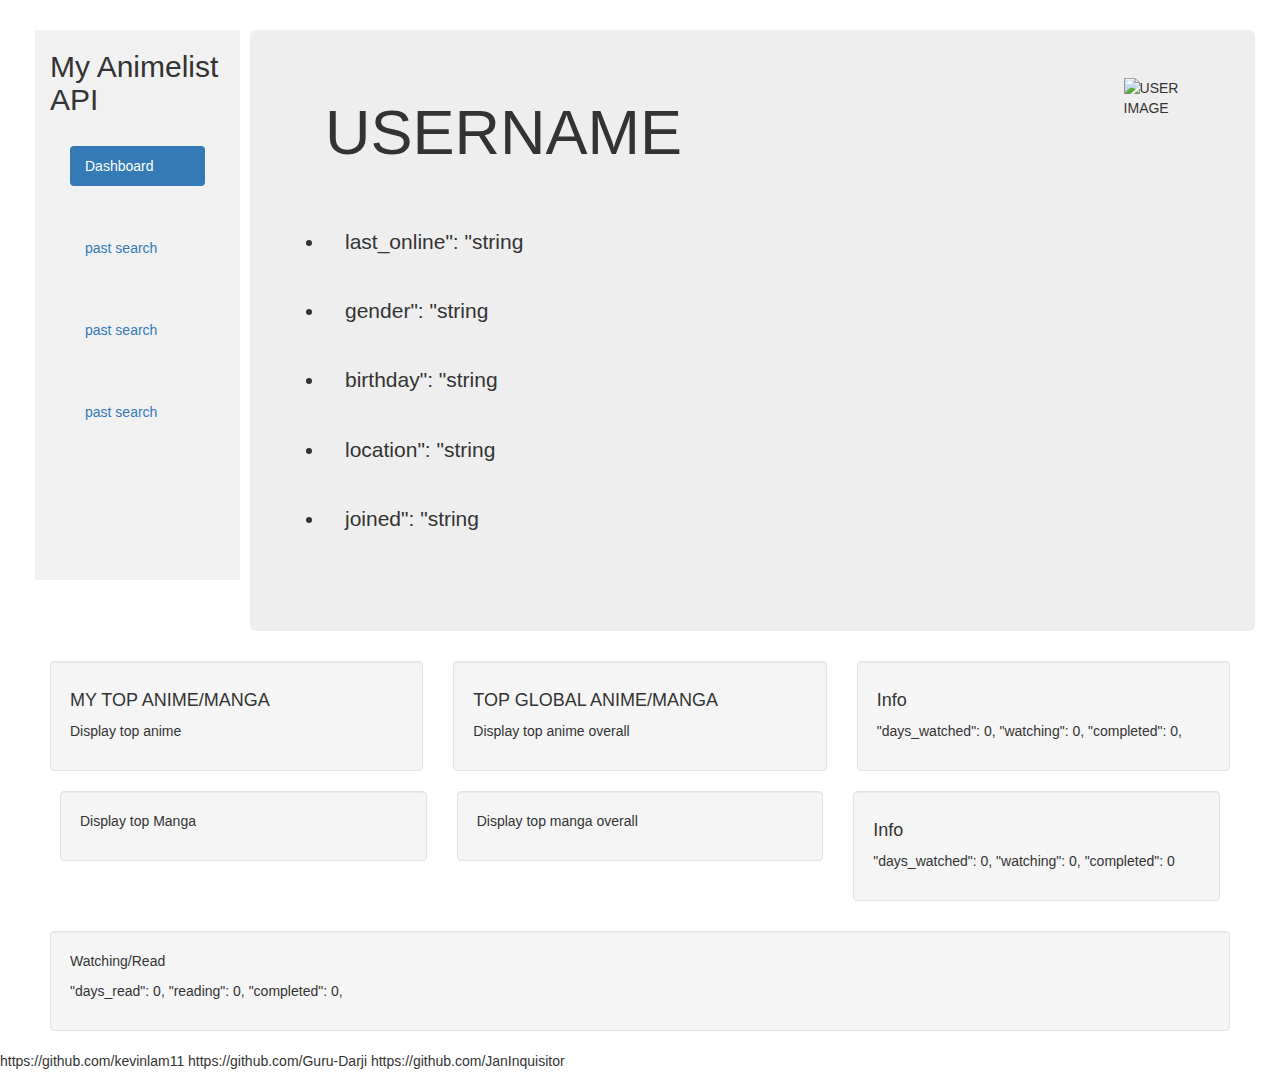
==== index.html @ b76c166d "fix max  img px and cleaned up divs" ====
<!DOCTYPE html>
<html lang="en">
  <head>
    <title>Bootstrap Example</title>
    <meta charset="utf-8" />
    <meta name="viewport" content="width=device-width, initial-scale=1" />
    <link
      rel="stylesheet"
      href="https://maxcdn.bootstrapcdn.com/bootstrap/3.4.1/css/bootstrap.min.css"
    />
    <script src="https://ajax.googleapis.com/ajax/libs/jquery/3.5.1/jquery.min.js"></script>
    <script src="https://maxcdn.bootstrapcdn.com/bootstrap/3.4.1/js/bootstrap.min.js"></script>
    <link rel="stylesheet" href="css/style.css" />
  </head>
  <body>
    <nav class="navbar navbar-inverse visible-xs">
      <div class="container-fluid">
        <div class="navbar-header">
          <button
            type="button"
            class="navbar-toggle"
            data-toggle="collapse"
            data-target="#myNavbar"
          >
            <span class="icon-bar"></span>
            <span class="icon-bar"></span>
            <span class="icon-bar"></span>
          </button>
          <a class="navbar-brand" href="#">My Animelist API</a>
        </div>
        <div class="collapse navbar-collapse" id="myNavbar">
          <ul class="nav navbar-nav">
            <li class="active"><a href="#">Dashboard</a></li>
            <li><a href="#">past search 1 </a></li>
            <li><a href="#">past search 2 </a></li>
            <li><a href="#">past search 3 </a></li>
          </ul>
        </div>
      </div>
    </nav>

    <div class="container-fluid">
      <div class="row content">
        <div class="col-sm-2 sidenav hidden-xs">
          <h2>My Animelist API</h2>
          <ul class="nav nav-pills nav-stacked">
            <li class="active"><a href="#section1">Dashboard</a></li>
            <li><a href="#section2">past search</a></li>
            <li><a href="#section3">past search</a></li>
            <li><a href="#section3">past search</a></li>
          </ul>
          <br />
        </div>
        <br />
        <div class="jumbotron jumbotron-fluid">
          <img
            src="html5.gif"
            alt="USER IMAGE"
            style="max-width: 175px; max-height: 435px"
          />
          <div class="container">
            <h1 class="display-4">USERNAME</h1>
            <div class="stat-box">
              <ui class="lead">
                  <li>last_online": "string</li>
                  <li>gender": "string</li>
                  <li>birthday": "string</li>
                  <li>location": "string</li>
                  <li>joined": "string</li>         
              </ui>

            </div>
          </div>
        </div>
      
          <div class="row">
            <div class="col-sm-4">
              <div class="well">
                <h4>MY TOP ANIME/MANGA</h4>
                <p>Display top anime</p>
               </div>
            </div>

            <div class="col-sm-4">
              <div class="well">
                <h4>TOP GLOBAL ANIME/MANGA</h4>
                <p>Display top anime overall</p>
              </div>
            </div>

            <div class="col-sm-4">
              <div class="well">
                <h4>Info</h4>
                <p>"days_watched": 0,
                  "watching": 0,
                  "completed": 0,
                </p>
              </div>
          </div>

          <!-- second row -->
          <div class="row">
            <div class="col-sm-4">
              <div class="well">
               <p>Display top Manga</p>
              </div>
            </div>

            <div class="col-sm-4">
              <div class="well">
               <p>Display top manga overall</p>
              </div>
            </div>

            <div class="col-sm-4">
            <div class="well">
              <h4>Info</h4>
              <p>"days_watched": 0,
                "watching": 0,
                "completed": 0
              </p>
            </div> 
          </div>

          <!-- The third roq -->
        </div>
            <div class="col-sm-12">
              <div class="well">
                <p>Watching/Read</p>
                <p>"days_read": 0,
                   "reading": 0,
                   "completed": 0,
                </p>
              </div>
            </div>
          </div>
        </div>
      </div>
    </div>

    
    <footer>
      <div id="personal-info," >
        <p>
          https://github.com/kevinlam11
          https://github.com/Guru-Darji
          https://github.com/JanInquisitor
        </p>
      </div>
    </footer>
    <script src="./js/main.js"></script>
  </body>
</html>

  <!-- <div class="col-sm-9">
          <div class="well">
            <h4>Info</h4>
            <p>Some text..</p>
          </div> -->

           <!-- <div class="row">
            <div class="col-sm-6">
              <div class="well">
                <p>Text</p>
              </div>
            </div>
            <div class="col-sm-6">
              <div class="well">
                <p>Text</p>
              </div>
            </div>
          </div> -->
                      <!-- <div class="col-sm-3">
              <div class="well">
                <h4>Info</h4>
                <p>Some text..</p>
              </div> -->
---- css/style.css ----
/* Set height of the grid so .sidenav can be 100% (adjust as needed) */
    .row.content {height: 550px}

    .jumbotron{
      display: flex;
      flex-direction: row-reverse;
      min-height: 525px;

    }
    
    /* Set gray background color and 100% height */
    .sidenav {
      background-color: #f1f1f1;
      height: 100%;
      margin-left: 10px;
      margin-right: 10px;
      margin-top: 20px;
     
    }

    .row{
      margin: 10px;
    }

    .lead{
      margin: 10px;
      padding: 10px;
    }

    .ul, li{
      padding: 20px;
    }
        
    /* On small screens, set height to 'auto' for the grid */
    @media screen and (max-width: 767px) {
      .row.content {height: auto;} 
    }
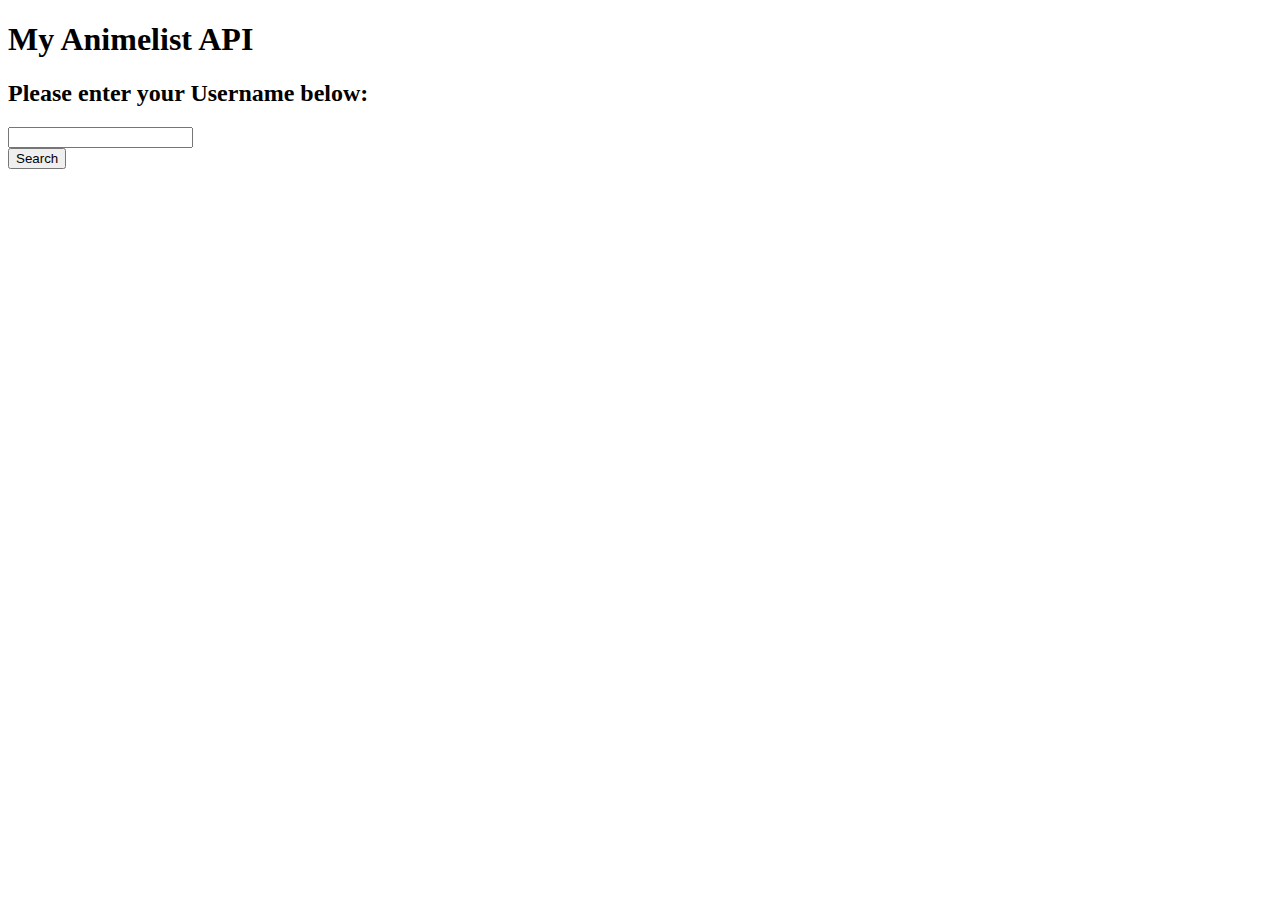
==== commit 9442d54d: "swap  html sheets" ====
--- a/index.html
+++ b/index.html
@@ -1,177 +1,25 @@
+
 <!DOCTYPE html>
 <html lang="en">
-  <head>
-    <title>Bootstrap Example</title>
-    <meta charset="utf-8" />
-    <meta name="viewport" content="width=device-width, initial-scale=1" />
-    <link
-      rel="stylesheet"
-      href="https://maxcdn.bootstrapcdn.com/bootstrap/3.4.1/css/bootstrap.min.css"
-    />
-    <script src="https://ajax.googleapis.com/ajax/libs/jquery/3.5.1/jquery.min.js"></script>
-    <script src="https://maxcdn.bootstrapcdn.com/bootstrap/3.4.1/js/bootstrap.min.js"></script>
-    <link rel="stylesheet" href="css/style.css" />
-  </head>
-  <body>
-    <nav class="navbar navbar-inverse visible-xs">
-      <div class="container-fluid">
-        <div class="navbar-header">
-          <button
-            type="button"
-            class="navbar-toggle"
-            data-toggle="collapse"
-            data-target="#myNavbar"
-          >
-            <span class="icon-bar"></span>
-            <span class="icon-bar"></span>
-            <span class="icon-bar"></span>
-          </button>
-          <a class="navbar-brand" href="#">My Animelist API</a>
-        </div>
-        <div class="collapse navbar-collapse" id="myNavbar">
-          <ul class="nav navbar-nav">
-            <li class="active"><a href="#">Dashboard</a></li>
-            <li><a href="#">past search 1 </a></li>
-            <li><a href="#">past search 2 </a></li>
-            <li><a href="#">past search 3 </a></li>
-          </ul>
-        </div>
-      </div>
-    </nav>
-
-    <div class="container-fluid">
-      <div class="row content">
-        <div class="col-sm-2 sidenav hidden-xs">
-          <h2>My Animelist API</h2>
-          <ul class="nav nav-pills nav-stacked">
-            <li class="active"><a href="#section1">Dashboard</a></li>
-            <li><a href="#section2">past search</a></li>
-            <li><a href="#section3">past search</a></li>
-            <li><a href="#section3">past search</a></li>
-          </ul>
-          <br />
-        </div>
-        <br />
-        <div class="jumbotron jumbotron-fluid">
-          <img
-            src="html5.gif"
-            alt="USER IMAGE"
-            style="max-width: 175px; max-height: 435px"
-          />
-          <div class="container">
-            <h1 class="display-4">USERNAME</h1>
-            <div class="stat-box">
-              <ui class="lead">
-                  <li>last_online": "string</li>
-                  <li>gender": "string</li>
-                  <li>birthday": "string</li>
-                  <li>location": "string</li>
-                  <li>joined": "string</li>         
-              </ui>
-
-            </div>
-          </div>
-        </div>
-      
-          <div class="row">
-            <div class="col-sm-4">
-              <div class="well">
-                <h4>MY TOP ANIME/MANGA</h4>
-                <p>Display top anime</p>
-               </div>
-            </div>
-
-            <div class="col-sm-4">
-              <div class="well">
-                <h4>TOP GLOBAL ANIME/MANGA</h4>
-                <p>Display top anime overall</p>
-              </div>
-            </div>
-
-            <div class="col-sm-4">
-              <div class="well">
-                <h4>Info</h4>
-                <p>"days_watched": 0,
-                  "watching": 0,
-                  "completed": 0,
-                </p>
-              </div>
-          </div>
-
-          <!-- second row -->
-          <div class="row">
-            <div class="col-sm-4">
-              <div class="well">
-               <p>Display top Manga</p>
-              </div>
-            </div>
-
-            <div class="col-sm-4">
-              <div class="well">
-               <p>Display top manga overall</p>
-              </div>
-            </div>
-
-            <div class="col-sm-4">
-            <div class="well">
-              <h4>Info</h4>
-              <p>"days_watched": 0,
-                "watching": 0,
-                "completed": 0
-              </p>
-            </div> 
-          </div>
-
-          <!-- The third roq -->
-        </div>
-            <div class="col-sm-12">
-              <div class="well">
-                <p>Watching/Read</p>
-                <p>"days_read": 0,
-                   "reading": 0,
-                   "completed": 0,
-                </p>
-              </div>
-            </div>
-          </div>
-        </div>
-      </div>
+<head>
+  <meta charset="UTF-8">
+  <meta http-equiv="X-UA-Compatible" content="IE=edge">
+  <meta name="viewport" content="width=device-width, initial-scale=1.0">
+  <title>My Animelist API</title>
+  <link href="https://cdn.jsdelivr.net/npm/bootstrap@5.1.3/dist/css/bootstrap.min.css" rel="stylesheet" integrity="sha384-1BmE4kWBq78iYhFldvKuhfTAU6auU8tT94WrHftjDbrCEXSU1oBoqyl2QvZ6jIW3" crossorigin="anonymous">
+</head>
+<body class="row justify-content-center align-items-center vh-100 flex-column">
+  <form class="col-12 col-md-4 bg-dark text-light py-4" id="loc-search">
+    <h1 class="text-center mx-4">My Animelist API</h1>
+    <h2 class="text-center mx-4">Please enter your Username below:</h2>
+    <div class="m-4">
+      <input class="form-control" type="text" id="q" name="q" required />
     </div>
 
-    
-    <footer>
-      <div id="personal-info," >
-        <p>
-          https://github.com/kevinlam11
-          https://github.com/Guru-Darji
-          https://github.com/JanInquisitor
-        </p>
-      </div>
-    </footer>
-    <script src="./js/main.js"></script>
-  </body>
-</html>
-
-  <!-- <div class="col-sm-9">
-          <div class="well">
-            <h4>Info</h4>
-            <p>Some text..</p>
-          </div> -->
-
-           <!-- <div class="row">
-            <div class="col-sm-6">
-              <div class="well">
-                <p>Text</p>
-              </div>
-            </div>
-            <div class="col-sm-6">
-              <div class="well">
-                <p>Text</p>
-              </div>
-            </div>
-          </div> -->
-                      <!-- <div class="col-sm-3">
-              <div class="well">
-                <h4>Info</h4>
-                <p>Some text..</p>
-              </div> -->+    <div class="d-grid gap-2">
+      <button class="btn btn-primary mx-4" type="submit">Search</button>
+    </div>
+  </form>
+  <script src="./script.js"></script>
+</body>
+</html>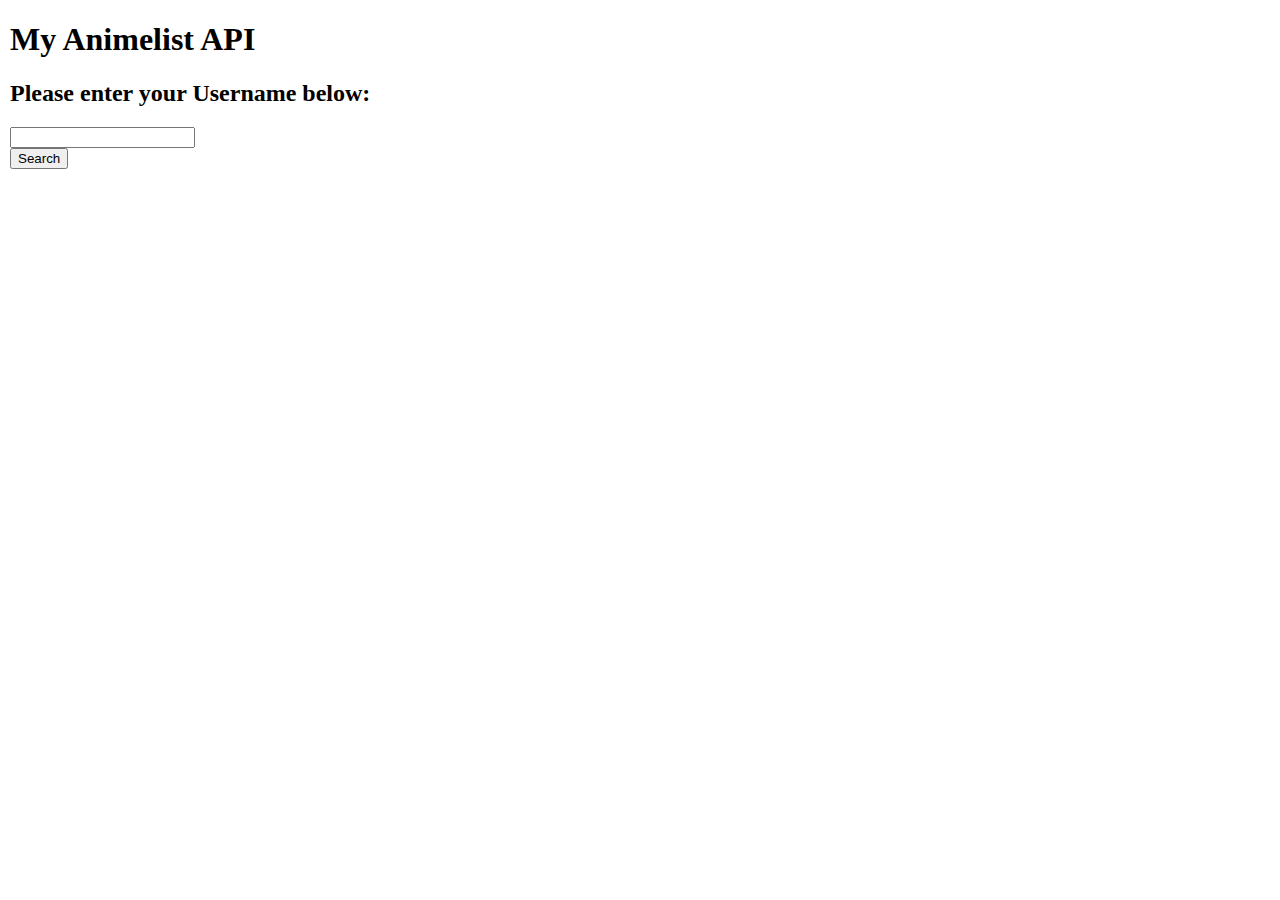
==== commit cdce3d54: "updated html" ====
--- a/index.html
+++ b/index.html
@@ -1,25 +1,36 @@
-
 <!DOCTYPE html>
 <html lang="en">
-<head>
-  <meta charset="UTF-8">
-  <meta http-equiv="X-UA-Compatible" content="IE=edge">
-  <meta name="viewport" content="width=device-width, initial-scale=1.0">
-  <title>My Animelist API</title>
-  <link href="https://cdn.jsdelivr.net/npm/bootstrap@5.1.3/dist/css/bootstrap.min.css" rel="stylesheet" integrity="sha384-1BmE4kWBq78iYhFldvKuhfTAU6auU8tT94WrHftjDbrCEXSU1oBoqyl2QvZ6jIW3" crossorigin="anonymous">
-</head>
-<body class="row justify-content-center align-items-center vh-100 flex-column">
-  <form class="col-12 col-md-4 bg-dark text-light py-4" id="loc-search">
-    <h1 class="text-center mx-4">My Animelist API</h1>
-    <h2 class="text-center mx-4">Please enter your Username below:</h2>
-    <div class="m-4">
-      <input class="form-control" type="text" id="q" name="q" required />
-    </div>
+  <head>
+    <meta charset="UTF-8" />
+    <meta http-equiv="X-UA-Compatible" content="IE=edge" />
+    <meta name="viewport" content="width=device-width, initial-scale=1.0" />
+    <title>My Animelist API</title>
+    <link
+      href="https://cdn.jsdelivr.net/npm/bootstrap@5.1.3/dist/css/bootstrap.min.css"
+      rel="stylesheet"
+      integrity="sha384-1BmE4kWBq78iYhFldvKuhfTAU6auU8tT94WrHftjDbrCEXSU1oBoqyl2QvZ6jIW3"
+      crossorigin="anonymous"
+    />
+    <link rel="stylesheet" href="css/style.css" />
+    <link rel="preconnect" href="https://fonts.googleapis.com" />
+    <link rel="preconnect" href="https://fonts.gstatic.com" crossorigin />
+    <link rel="preconnect" href="https://fonts.googleapis.com" />
+    <link rel="preconnect" href="https://fonts.gstatic.com" crossorigin />
+  </head>
+  <body
+    class="row justify-content-center align-items-center vh-100 flex-column"
+  >
+    <form class="col-12 col-md-4 bg-dark text-light py-4" id="loc-search">
+      <h1 class="text-center mx-4">My Animelist API</h1>
+      <h2 class="text-center mx-4">Please enter your Username below:</h2>
+      <div class="m-4">
+        <input class="form-control" type="text" id="q" name="q" required />
+      </div>
 
-    <div class="d-grid gap-2">
-      <button class="btn btn-primary mx-4" type="submit">Search</button>
-    </div>
-  </form>
-  <script src="./script.js"></script>
-</body>
-</html>+      <div class="d-grid gap-2">
+        <button class="btn btn-primary mx-4" type="submit">Search</button>
+      </div>
+    </form>
+    <script src="./script.js"></script>
+  </body>
+</html>
--- a/css/style.css
+++ b/css/style.css
@@ -0,0 +1,56 @@
+/* Set height of the grid so .sidenav can be 100% (adjust as needed) */
+.row.content {
+  height: 550px;
+}
+
+.jumbotron {
+  display: flex;
+  flex-direction: row-reverse;
+  min-height: 525px;
+}
+
+/* Set gray background color and 100% height */
+.sidenav {
+  background-color: #f1f1f1;
+  height: 100%;
+  margin-left: 10px;
+  margin-right: 10px;
+  margin-top: 20px;
+}
+
+.row {
+  margin: 10px;
+}
+
+.lead {
+  margin: 10px;
+  padding: 10px;
+}
+
+.ul,
+li {
+  padding: 20px;
+}
+
+body {
+  font-family: "Arvo", serif;
+  background-image: url("https://i.redd.it/bnef3fhuqm261.png");
+  background-size: cover;
+}
+
+footer {
+  display: flex;
+  justify-content: center;
+  align-items: center;
+}
+.personal-info {
+  display: flex;
+  gap: 100px;
+}
+
+/* On small screens, set height to 'auto' for the grid */
+@media screen and (max-width: 767px) {
+  .row.content {
+    height: auto;
+  }
+}
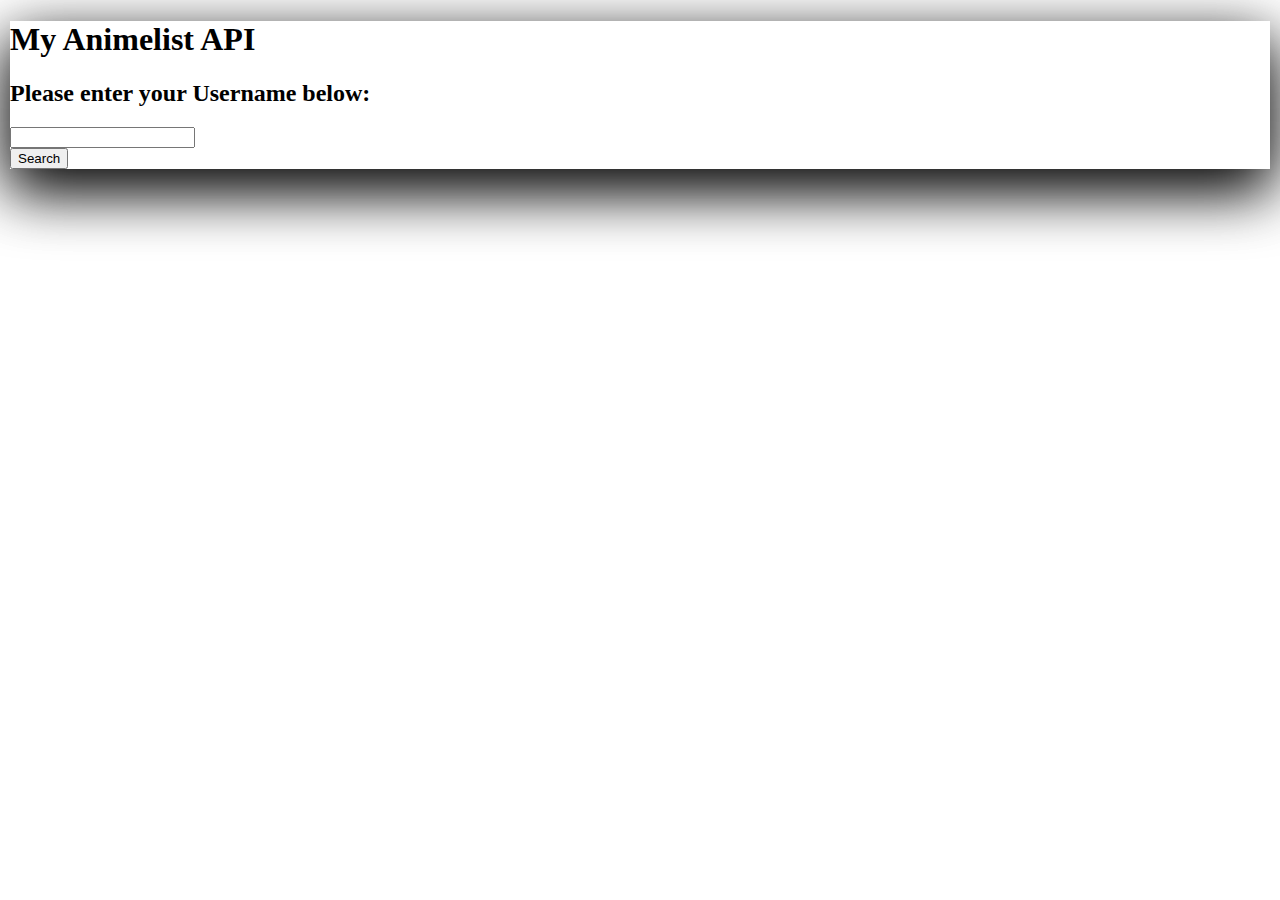
==== commit 9585af45: "updated html" ====
--- a/index.html
+++ b/index.html
@@ -16,6 +16,11 @@
     <link rel="preconnect" href="https://fonts.gstatic.com" crossorigin />
     <link rel="preconnect" href="https://fonts.googleapis.com" />
     <link rel="preconnect" href="https://fonts.gstatic.com" crossorigin />
+    <style>
+      form {
+        box-shadow: 0 20px 60px rgba(0, 0, 0, 2);
+      }
+    </style>
   </head>
   <body
     class="row justify-content-center align-items-center vh-100 flex-column"
--- a/css/style.css
+++ b/css/style.css
@@ -36,6 +36,7 @@
   font-family: "Arvo", serif;
   background-image: url("https://i.redd.it/bnef3fhuqm261.png");
   background-size: cover;
+  box-shadow: 0 20px 60px rgba(0, 0, 0, 0.3);
 }
 
 footer {
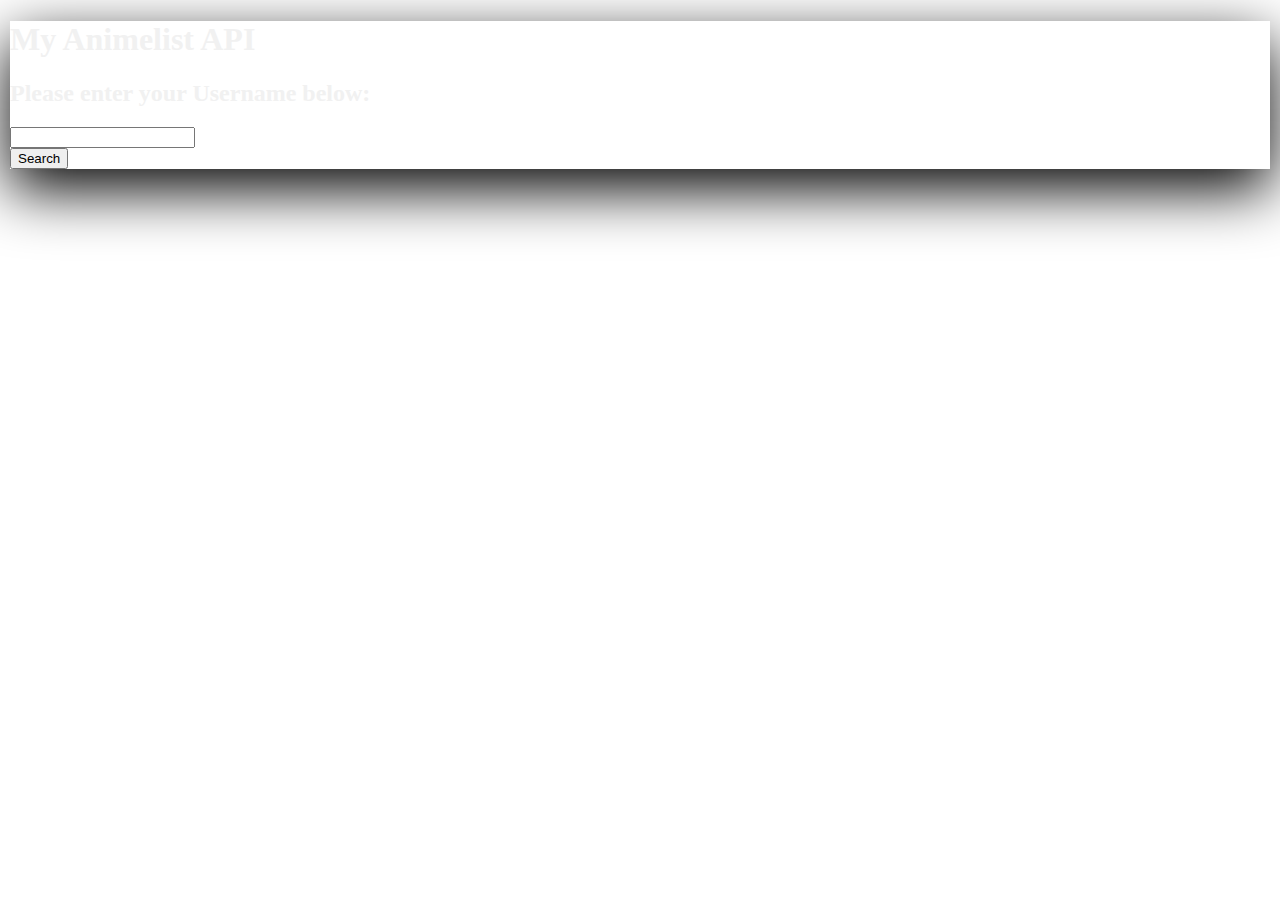
==== commit 663a802a: "Added main search function and validation" ====
--- a/index.html
+++ b/index.html
@@ -1,41 +1,47 @@
 <!DOCTYPE html>
 <html lang="en">
-  <head>
-    <meta charset="UTF-8" />
-    <meta http-equiv="X-UA-Compatible" content="IE=edge" />
-    <meta name="viewport" content="width=device-width, initial-scale=1.0" />
+<head>
+    <meta charset="UTF-8"/>
+    <meta http-equiv="X-UA-Compatible" content="IE=edge"/>
+    <meta name="viewport" content="width=device-width, initial-scale=1.0"/>
     <title>My Animelist API</title>
     <link
-      href="https://cdn.jsdelivr.net/npm/bootstrap@5.1.3/dist/css/bootstrap.min.css"
-      rel="stylesheet"
-      integrity="sha384-1BmE4kWBq78iYhFldvKuhfTAU6auU8tT94WrHftjDbrCEXSU1oBoqyl2QvZ6jIW3"
-      crossorigin="anonymous"
+            href="https://cdn.jsdelivr.net/npm/bootstrap@5.1.3/dist/css/bootstrap.min.css"
+            rel="stylesheet"
+            integrity="sha384-1BmE4kWBq78iYhFldvKuhfTAU6auU8tT94WrHftjDbrCEXSU1oBoqyl2QvZ6jIW3"
+            crossorigin="anonymous"
     />
-    <link rel="stylesheet" href="css/style.css" />
-    <link rel="preconnect" href="https://fonts.googleapis.com" />
-    <link rel="preconnect" href="https://fonts.gstatic.com" crossorigin />
-    <link rel="preconnect" href="https://fonts.googleapis.com" />
-    <link rel="preconnect" href="https://fonts.gstatic.com" crossorigin />
+    <link rel="stylesheet" href="css/style.css"/>
+    <link rel="preconnect" href="https://fonts.googleapis.com"/>
+    <link rel="preconnect" href="https://fonts.gstatic.com" crossorigin/>
+    <link rel="preconnect" href="https://fonts.googleapis.com"/>
+    <link rel="preconnect" href="https://fonts.gstatic.com" crossorigin/>
     <style>
-      form {
-        box-shadow: 0 20px 60px rgba(0, 0, 0, 2);
-      }
+        form {
+            box-shadow: 0 20px 60px rgba(0, 0, 0, 2);
+        }
     </style>
-  </head>
-  <body
-    class="row justify-content-center align-items-center vh-100 flex-column"
-  >
-    <form class="col-12 col-md-4 bg-dark text-light py-4" id="loc-search">
-      <h1 class="text-center mx-4">My Animelist API</h1>
-      <h2 class="text-center mx-4">Please enter your Username below:</h2>
-      <div class="m-4">
-        <input class="form-control" type="text" id="q" name="q" required />
-      </div>
+</head>
+<body
+        class="row justify-content-center align-items-center vh-100 flex-column"
+>
+<form class="col-12 col-md-4 bg-dark text-light py-4" id="main-form">
+    <h1 class="text-center mx-4">My Animelist API</h1>
+    <h2 class="text-center mx-4">Please enter your Username below:</h2>
+    <div class="m-4">
+        <input class="form-control" type="text" id="main-input" name="q" required/>
+    </div>
 
-      <div class="d-grid gap-2">
+    <div class="d-grid gap-2">
         <button class="btn btn-primary mx-4" type="submit">Search</button>
-      </div>
-    </form>
-    <script src="./script.js"></script>
-  </body>
+    </div>
+</form>
+
+<div id="stat-page">
+
+</div>
+
+
+<script src="./js/main.js"></script>
+</body>
 </html>
--- a/css/style.css
+++ b/css/style.css
@@ -1,3 +1,13 @@
+:root {
+  --border-color-main: #5c96c5;
+  --color: #f1f1f1;
+  --background-color: rgba(240, 129, 3, 0.8);
+}
+
+body {
+  !important; color: var(--color);
+}
+
 /* Set height of the grid so .sidenav can be 100% (adjust as needed) */
 .row.content {
   height: 550px;
@@ -7,15 +17,20 @@
   display: flex;
   flex-direction: row-reverse;
   min-height: 525px;
+  background-color: var(--background-color);
+  border-style: solid;
+  border-color: var(--border-color-main);
 }
 
 /* Set gray background color and 100% height */
 .sidenav {
-  background-color: #f1f1f1;
-  height: 100%;
+  background-color: var(--background-color);
+  height: 106%;
   margin-left: 10px;
   margin-right: 10px;
   margin-top: 20px;
+  border-color: var(--border-color-main);
+  border-style: solid;
 }
 
 .row {
@@ -30,20 +45,27 @@
 .ul,
 li {
   padding: 20px;
+  color: var(--color);
+  font-size: 16px;
 }
 
 body {
   font-family: "Arvo", serif;
   background-image: url("https://i.redd.it/bnef3fhuqm261.png");
   background-size: cover;
-  box-shadow: 0 20px 60px rgba(0, 0, 0, 0.3);
 }
 
 footer {
   display: flex;
   justify-content: center;
   align-items: center;
+  background-color: var(--background-color);
+  color: var(--color);
+  margin-top: 10px;
+  border-color: var(--border-color-main);
+  border-style: solid;
 }
+
 .personal-info {
   display: flex;
   gap: 100px;
@@ -55,3 +77,31 @@
     height: auto;
   }
 }
+
+.well {
+  background-color: var(--background-color);
+  border-color: var(--border-color-main);
+  border-style: solid;
+}
+
+.card-text {
+  color: var(--color);
+}
+
+h1.display-4 {
+  color: var(--color);
+}
+
+h2 {
+  color: var(--color);
+}
+
+a {
+  color: var(--color);
+}
+
+.col-sm-12 {
+  display: flex;
+  align-items: center;
+  justify-content: center;
+}
